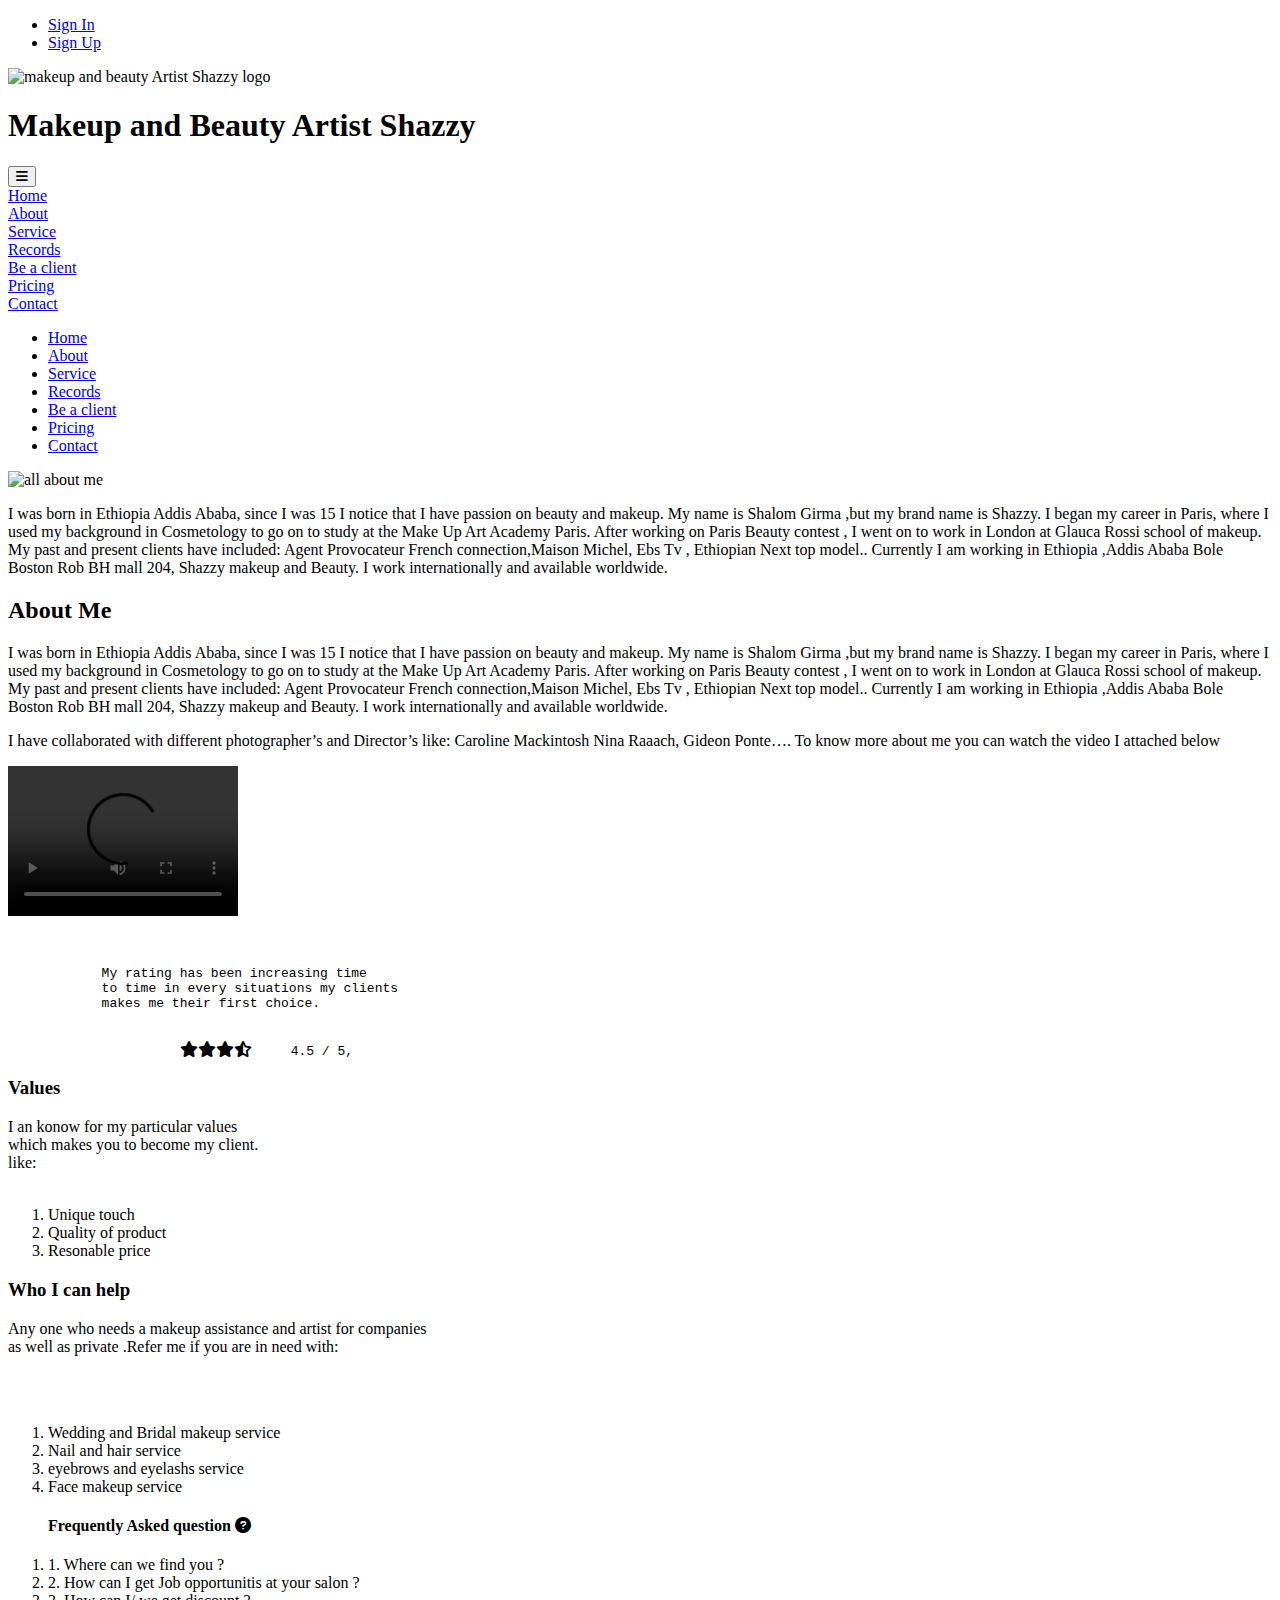
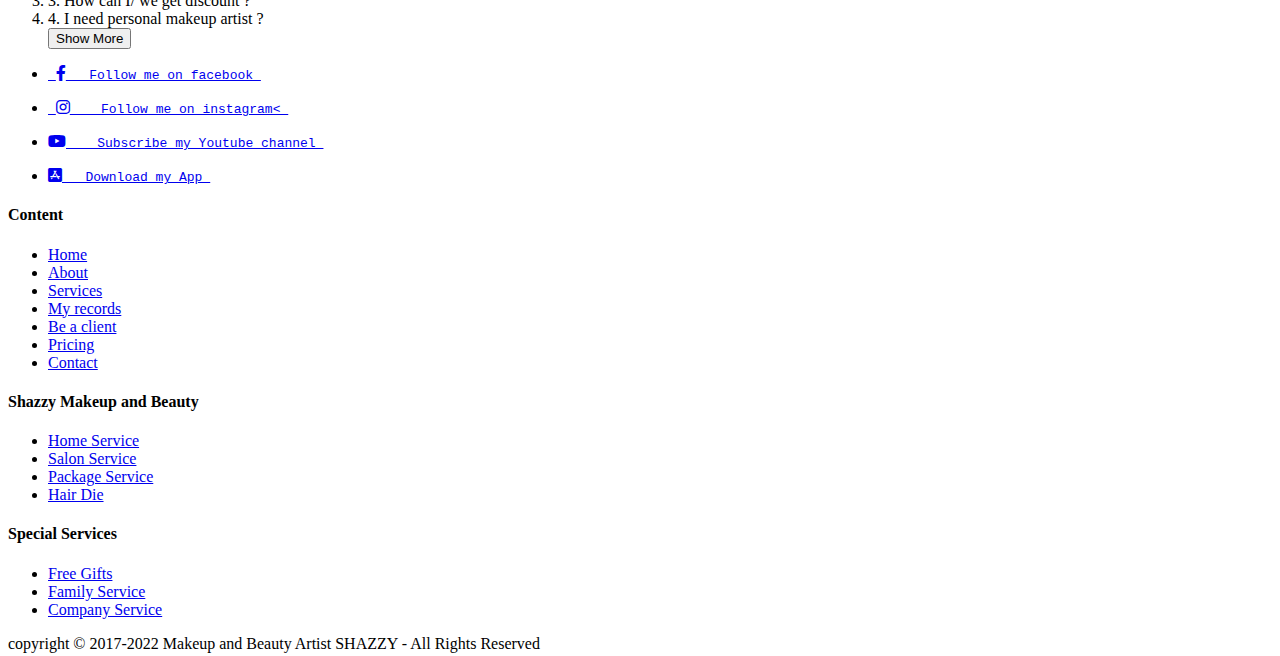
==== html/about.html @ b2291ec6 "files added" ====
<!DOCTYPE html>
      <html lang="en">
      <head>
          <meta charset="UTF-8">
          <meta http-equiv="X-UA-Compatible" content="IE=edge">
          <meta name="viewport" content="width=device-width, initial-scale=1.0">
          <title>Document</title>
          
    <link rel="stylesheet" href="https://cdnjs.cloudflare.com/ajax/libs/font-awesome/6.0.0-beta3/css/all.min.css">
          <link rel="stylesheet" href="about.css">
      </head>
      <body>
        <header  class="header">
            <div img="" alt=""></div>
            <div class="account">  
                          <ul>
                   <li><a href="contact1.html" id="account">Sign In</a> </li> 
                    <li>  <a href="#welcome-to" id="welcome">Sign Up</a></li></u>
                </div> 
                <div  class="logo">
                <img id="logo"  src="Screenshot (494).png" alt=" makeup and beauty Artist Shazzy logo" /> </div>
            <div class="h1">  <h1>Makeup and Beauty Artist  Shazzy </h1>  </div>
           <nav> 
            <div class="bar">
              <div class="navigation">     <button class="barbtn"><i class="fa fa-bars"></i></button></div>
              <div class="bar-content">
               <li> <a href="index.html">Home</a></li>
                <li><a href="about.html">About</a></li>
                <li><a href="service.html">Service</a></li>
                <li><a href="records.html">Records</a></li>
                <li><a href="Be a client.html">Be a client</a></li>
                <li><a href="Pricing.html">Pricing</a></li>
                <li><a href="contact.html">Contact</a></li>
              </div>
              </div>
               <div class="nav">
      
                <ul >
                 
              <li><a  href="index.html" id="home">Home</a></li>
              <li><a  href="about.html" id="about">About</a></li>
              <li><a  href="service.html" id="service">Service</a></li>
              <li><a  href="records.html" id="records">Records</a></li>
              <li><a  href="Be a client.html" id="client">Be a client</a></li>
              <li><a  href="Pricing.html" id="price">Pricing</a></li>
              <li><a  href="contact.html" id="contact">Contact</a></li>
       
      </ul></div></nav> 
        
        </header>  
          <main class="amain">
          <div id="all" > <img src="download1.jpg" alt="all about me">   
         <div>   <p>I was born in Ethiopia Addis Ababa, since I was 15 I notice that I have
          passion on beauty and makeup. My name is Shalom Girma ,but my brand name is Shazzy.
          I began my career in Paris, where I used my background in Cosmetology to go on to
           study at the Make Up Art Academy Paris. After working on Paris Beauty contest , 
           I went on to work in London at Glauca Rossi school of makeup.
           My past and present clients have included: Agent Provocateur French connection,Maison Michel, Ebs Tv , Ethiopian Next top model..
                 Currently I am working  in Ethiopia ,Addis Ababa Bole Boston Rob  BH mall 204,  Shazzy  makeup and Beauty. I work internationally and available worldwide.</p></div>
                  
           </p></div> </div>
            <div class="aboutme"><h2>About Me</h2>
              

                <p>
                  I was born in Ethiopia Addis Ababa, since I was 15 I notice that I have
                  passion on beauty and makeup. My name is Shalom Girma ,but my brand name is Shazzy.
                  I began my career in Paris, where I used my background in Cosmetology to go on to
                   study at the Make Up Art Academy Paris. After working on Paris Beauty contest , 
                   I went on to work in London at Glauca Rossi school of makeup.
                   My past and present clients have included: Agent Provocateur French connection,Maison Michel, Ebs Tv , Ethiopian Next top model..
                  Currently I am working  in Ethiopia ,Addis Ababa Bole Boston Rob  BH mall 204,  Shazzy  makeup and Beauty. I work internationally and available worldwide.</p></div>
                          
                  
        <div class="aboutme1">
                    
           <p>           I have collaborated with different photographer’s and Director’s like:
            Caroline Mackintosh Nina Raaach, Gideon Ponte…. 
           To know more about me you can watch the video I attached below
             </p>  </div> 
             <section class="aboutme2">
           <video  width="230" height="150" controls >
               <source src=", Best Make Up Videos .mp4" types="video/mp4" />
               <source src=", Best Make Up Videos .mp4" types="video/ogg" />
               <source src=", Best Make Up Videos .mp4" types="video/wav" />
              </video>
              <p><pre>
            
            
            My rating has been increasing time 
            to time in every situations my clients
            makes me their first choice.
      
            
                      <i class="fa fa-star"></i><i class="fa fa-star"></i><i class="fa fa-star"></i><i class="fa fa-star-half-alt"></i>     4.5 / 5,  </pre></p>
        
             </section>
             <section class="aboutme3" >
            <div class="values" id="aboutme3"> <h3 class="heading">Values</h3>
                <p> I an konow for my particular values <br>
                  which makes you to become my client. <br>
                  like: <br> <br>
     
<ol><li>Unique touch</li>
    <li> Quality of product</li>
    <li> Resonable price</li>
    </ol>

</p>
              </div>
            <div class="who " id="aboutme3">  <h3 class="heading"> Who I can help</h3>
                <p>     Any one who needs a makeup assistance and artist for companies <br>
                 as well as  private .Refer me if you are in need with: <br>
                  </p> <br> <br>
                <ol><li> Wedding and Bridal makeup service</li>
                  <li> Nail and hair service</li>
                  <li> eyebrows and eyelashs service</li>
                  <li>Face makeup service</li>
                  </ol></div> </section>
          </main>
          <aside class="frequently-asked-question">
            <blockquote> <h4 class="heading">Frequently Asked question <i class="fa fa-question-circle"></i></h4></blockquote>
             <ol>
           
                
               
               
                 <li>    1.  Where can we find you  &quest;</li>
                 <li>    2. How can I get Job opportunitis at your salon &quest;</li>
                 <li>    3.  How can I/ we get discount &quest;</li>
                 <li>    4.  I need personal makeup artist &quest;</li>
                  <a href="#"> <button type="button">Show More</button></a>
              
             </ol>
     
           </aside>
        <footer class="footer">
            <div class="social-medias">
              <ul>
                  
               <li><a href="#welcome-to"> <pre> <i class="fab fa-facebook-f" id="facebook"></i><span>   Follow me on facebook </span></pre>   </a></li>
                </ul>
                <ul>
                  <li><a href="#client"><pre> <i class="fab fa-instagram" id="instagram"></i><span>    Follow me on instagram< </span></pre></a> </li></ul>
                  <ul>
                      <li><a href="www.youtube.com"> <pre><i class="fab fa-youtube" id="youtube"></i><span>    Subscribe my Youtube channel </span></pre></a> </li></ul> 
                      <ul>
                          <li><a href="#account"> <pre><i class="fab fa-app-store-ios" id="app"></i><span>   Download my App </span></pre></a></li> </ul>
                                
            </div>
            <div class="links">
              <div>
                   <h4 > Content </h4>  
                  <ul class="content">
                   <li><a href="welcome-to"> Home</a></li> 
                    <li><a href="about.html"> About</a></li> 
                    <li><a href="service.html"> Services</a></li> 
                    <li><a href="My Records.html"> My records</a></li> 
                   <li><a href="Be a client.html"> Be a client</a></li> 
                  <li><a href="Pricing.html"> Pricing</a></li> 
                  <li><a href="contact.html"> Contact</a></li>
                     
                  
                </ul></div>
                <div>
                  <h4>Shazzy Makeup and Beauty</h4>  
                  <ul class="content">
                    <li><a href="index.html"> Home Service</a></li> 
                      <li><a href="service.html"> Salon Service</a></li> 
                      <li><a href="upcoming.html"> Package Service</a></li> 
                     <li><a href="Pricing.html"> Hair Die</a></li> 
                </ul>
              </div>
              <div>
                  <h4>Special Services</h4> 
                  <ul class="content">
                    <li><a href="Be-a-client.html"> Free Gifts</a></li> 
                        <li><a href="contact.html">Family Service</a></li> 
                       <li><a href="about.html"> Company Service</a></li> 
                </ul>
              </div>
            </div>
            <div class="copyright">
              copyright &copy; 2017-2022 Makeup and Beauty Artist SHAZZY - All Rights Reserved
            </div>
        </footer>
          
      </body>
      </html>
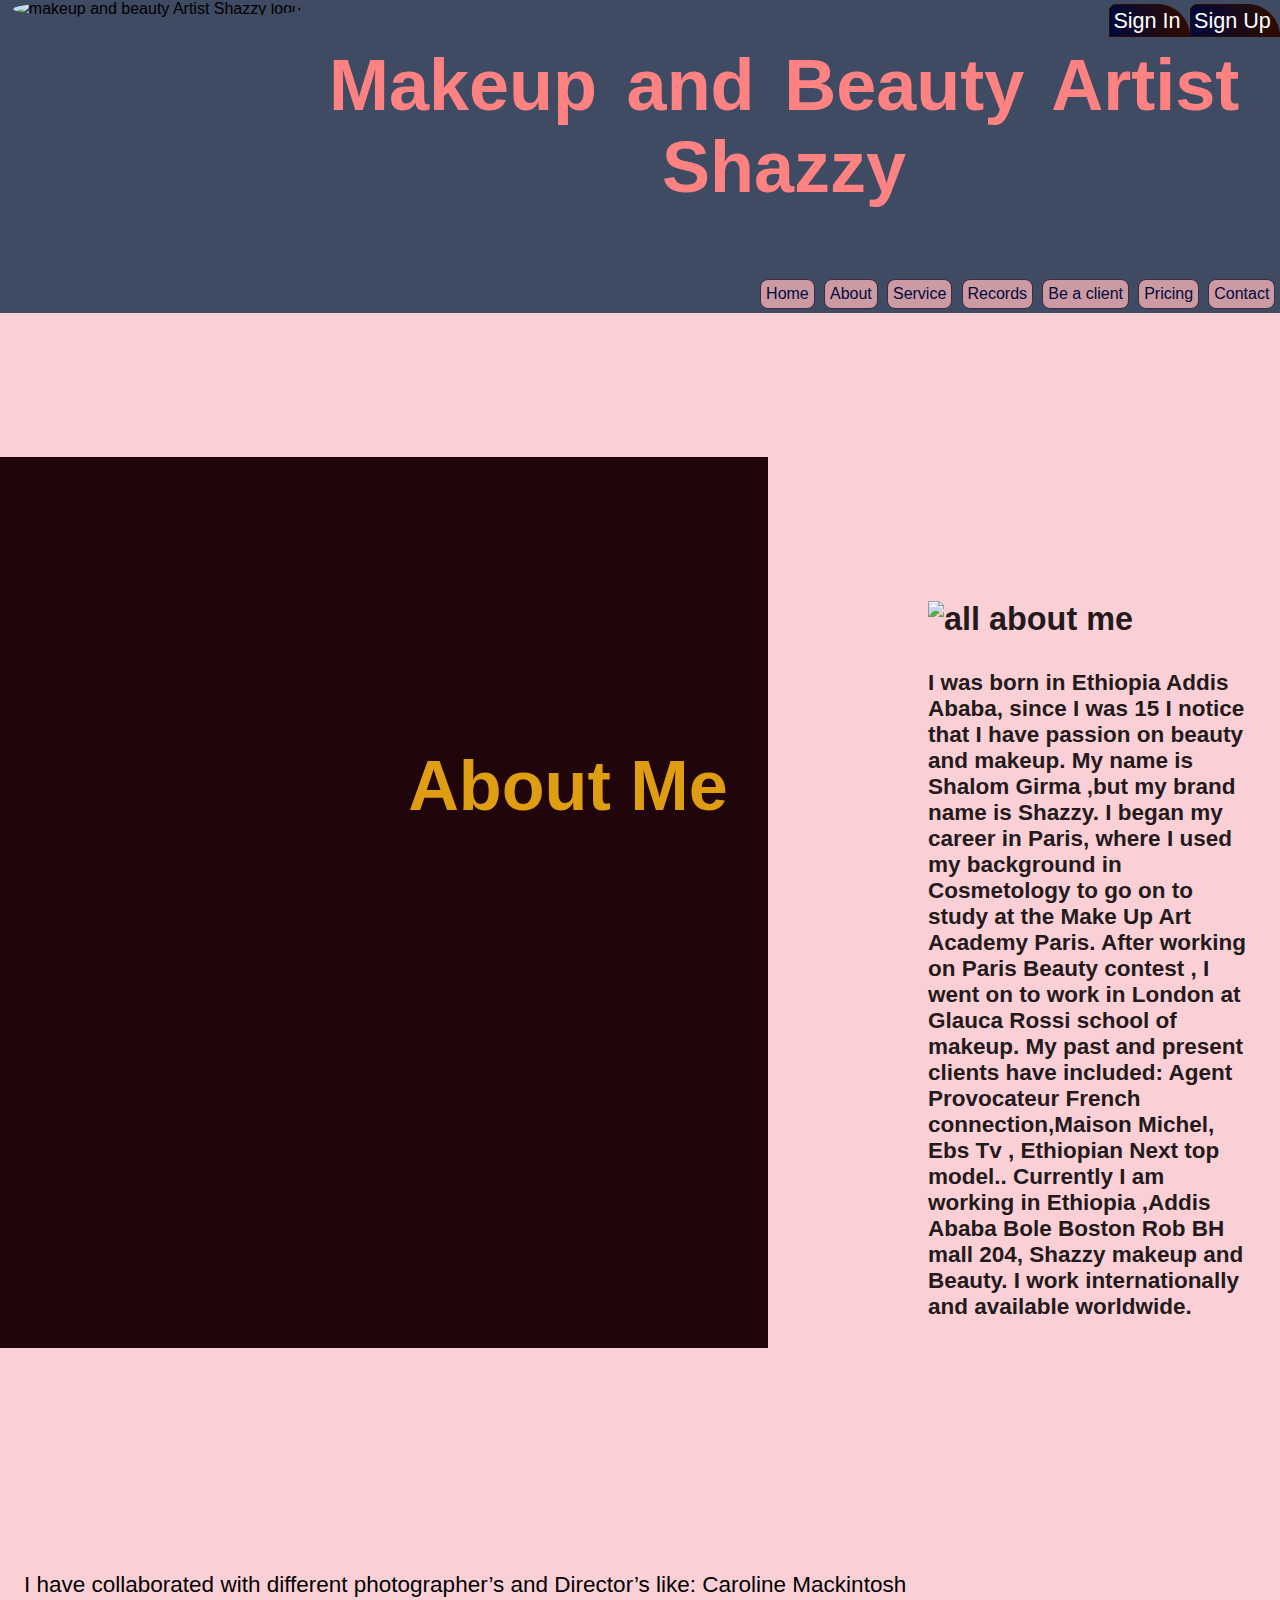
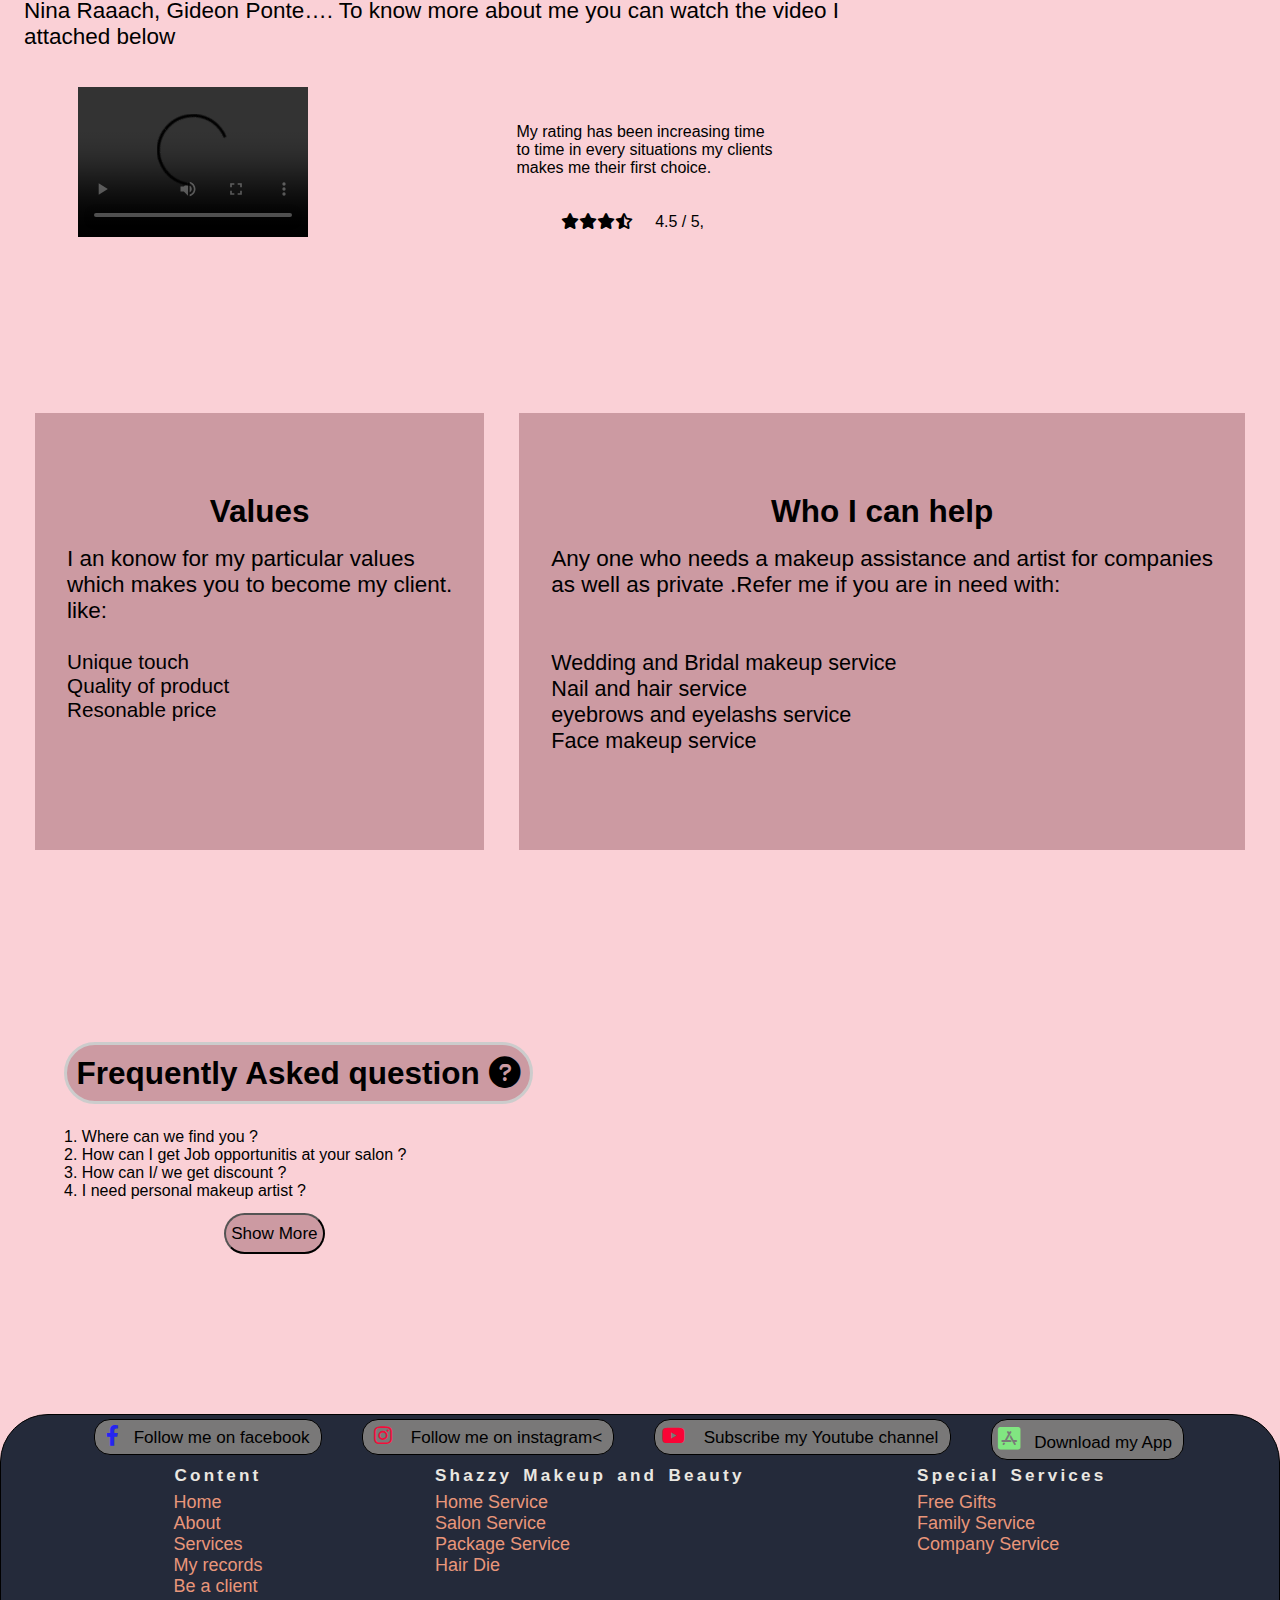
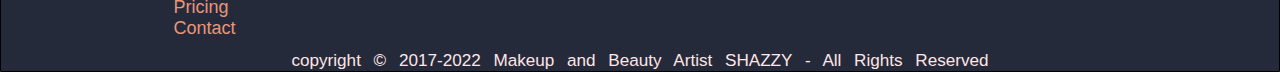
==== commit 1d5f9714: "css improved" ====
--- a/html/about.html
+++ b/html/about.html
@@ -7,7 +7,7 @@
           <title>Document</title>
           
     <link rel="stylesheet" href="https://cdnjs.cloudflare.com/ajax/libs/font-awesome/6.0.0-beta3/css/all.min.css">
-          <link rel="stylesheet" href="about.css">
+          <link rel="stylesheet" href="../css/about.css">
       </head>
       <body>
         <header  class="header">
--- a/css/about.css
+++ b/css/about.css
@@ -0,0 +1,1237 @@
+@media  screen and (max-width:600px){
+    *{
+        margin: 0;
+        padding: 0;
+        box-sizing:border-box;
+        font-family: 'poppins',sans-serif;
+    
+        
+    }
+    body{
+        box-sizing: border-box;
+        overflow-x: hidden;
+           display: grid;
+           background-color: #fad0d6;
+           max-width: 100%;
+           height: max-content;
+           grid-template-areas: "header header header" "main main main" "aaside aaside aaside" "footer footer footer" ;
+    }
+    body p{
+        font-size: 0.8rem;
+        text-align: left;
+    }
+             body li{
+            list-style: none;
+            transition: all 0.3s ease;
+            }
+            body ul li a:hover{
+           color:rgb(253, 253, 255);
+             padding-left: 10px;
+            }
+           
+            button a{
+                transition: all 0.3s ease;
+               }
+               button:hover{
+                   color: rgb(30, 30, 245);
+                   padding-left: 10px;
+               }
+            body a{
+            text-decoration: none;}
+            .header{
+                background-image: url(imageshh.jpg);
+          background-position: center center;
+          background-repeat: no-repeat;
+          background-size: contain;
+          background-color:#3f4a63 ;
+                display:grid;
+               
+               grid-template-areas: "h1 h1  account nav" 
+              ;
+                grid-area: header;
+              
+                text-align: center;
+               
+            }
+            
+            .account{
+                grid-area: 1/4;
+               
+                text-align: center;
+                
+    
+            }
+            .account ul{
+                display: flex;
+                justify-content:flex-end;
+               flex-direction: row;
+               margin-left: 0rem;
+               padding:0rem;
+            }
+               .account a{
+               
+               border: 0.1rem solid #2d0b00;
+               cursor: pointer;
+                text-decoration: none;
+                cursor: pointer;
+                border-top-left-radius: 8px;
+                border-top-right-radius:35px ;
+               border-right-width: 6px;
+                box-sizing:content-box ; 
+                padding: 0.2rem;
+              background: linear-gradient(to right,#00093c,#2d0b00)    ;
+                color:#fff;
+            font: 2.2vmin MuseoSans500Regular,sans-serif;
+       
+           }
+           .logo{
+           display: none;
+           grid-area: 1/ 1/1;
+          
+           max-width:100%;
+          
+           clip-path:circle();
+           
+           align-self: flex-start;
+           }
+       
+            
+     
+            .h1{
+                grid-area: 2/1/2/5;
+                text-align: center;
+                color: #ff8282;
+                font: 3vmin 'Courier New', Courier, monospace,sans-serif,serif;
+                word-spacing: 1.2rem;
+                font-weight: bold;
+             
+                
+               
+            }
+            nav{
+                grid-area: 3/4/3/4;
+             
+                text-align: center;
+                
+            }
+            .navigation{
+                float: right;
+                position: relative;
+                
+            }
+            nav a{
+                color: #00093c;
+            }
+            .barbtn {
+                background-color: #CC9AA2;
+    color: white;
+    padding: 16px;
+    font-size: 16px;
+    border: none;
+    cursor: pointer;
+    
+  }
+  
+  .bar {
+    position: relative;
+    display: inline-block;
+    
+  }
+  
+  .bar-content {
+    display: none;
+    position: absolute;
+    background-color: #f9f9f9;
+    min-width: 160px;
+    box-shadow: 0px 8px 16px 0px rgba(0,0,0,0.2);
+    z-index: 1;
+  }
+  
+  .bar-content a {
+    color: black;
+    padding: 12px 16px;
+    text-decoration: none;
+    display: block;
+  }
+  
+  .bar-content a:hover {background-color: #f1f1f1}
+  
+  .bar:hover .bar-content {
+    display: block;
+  }
+  .bar:hover .barbtn {
+    background-color: #3e8e41;
+  }
+            .nav ul{
+                display: none;
+              justify-content: end;
+              
+              
+    
+            }
+            nav li{
+               
+                border: 1px solid;
+                border-radius: 0.5em;
+                padding: 0.5em 1em;
+                margin: 0.3em;
+                color:#422942;
+                background-color: thistle;
+            }
+           .amain{
+               grid-area: main;
+               display: grid;
+               grid-template-areas: "aboutme  " "aboutme1" "aboutme2"  "aboutme3"  ;
+           }
+           .aboutme{
+               grid-area: 1/1/3/6;
+               text-align: center;
+              
+               background-image: url(istockphoto-1189891152-612x612.jpg);
+               background-repeat: no-repeat;
+               background-position: left top;
+               background-size: cover;
+               margin-top: 9rem;
+               background-color: #20060a;
+               margin-bottom: 8rem;
+              
+               
+           }
+           .aboutme h2{
+               padding-top: 13rem;
+               padding-left: 19.5rem;
+               padding-bottom: 3rem;
+               font-size: 7.8vmin;
+              
+               color: #df9e12;
+           }
+           #all{
+            display: block;
+            grid-area: 1/6/3/7;
+            font-size: 3vmin;
+            width: 25vw;
+            color:#f38396;
+            display: none;
+            font-weight: bolder;
+            margin-top: 18rem;
+            margin-right: 2rem;
+           
+        }
+           .aboutme p{
+            color:#ee94a3;
+            
+              font-weight: bolder;
+               font-size: 3vmin;
+               padding-bottom: 1.3rem;
+
+           }
+           .aboutme2{
+               grid-area: 5/1/7/6;
+               display: flex;
+               justify-content: space-evenly;
+               margin-bottom: 5rem;
+           }
+           .aboutme1{
+               grid-area: 3/1/5/6;
+                text-align: l;
+                padding-left: 1.5rem;
+                padding-bottom: 1rem;
+                
+           
+               align-self: flex-start;
+             
+              
+           }
+           .aboutme1 video{
+               position: relative;
+               right: 5rem;
+
+           }
+           #aboutme3{
+            padding-top: 1rem;
+            font-size: 0.8rem;
+            margin-bottom: 0;
+            padding-left: 0.3rem;
+            text-align: start;
+          
+            
+           }
+           .values{
+             
+            background-color: #CC9AA2;
+               border: solid;
+               border-top-right-radius: 4rem ;
+           
+          
+
+            } 
+            .values li{
+                text-align: left;
+            }
+            .who li{
+                text-align: left; 
+            }
+           
+           .who{
+              position: relative;
+              left: 25rem;
+              bottom: 10rem;
+              background-color: #CC9AA2;
+              border-bottom-left-radius: 4rem ;
+             border: solid;
+              
+           }
+           .heading{
+               text-align: center;
+               padding-bottom: 1rem;
+           }
+           #aboutme3 ol{
+               padding-bottom: 1rem;
+              text-align: center;
+            
+           }
+           .frequently-asked-question{
+              position: relative;
+              bottom: 4rem;
+              left: 4rem;
+              margin-right: 10rem;
+         
+               grid-area: aaside;
+               background-color: #CC9AA2;
+               margin-bottom: 0rem;
+               
+           }
+           .frequently-asked-question button{
+            border-radius: 25rem;
+            padding: 0.5em 0.3em ;
+            text-align: center;
+            margin-top: 0.8rem;
+            margin-left: 10rem;
+            font-size: 1.8vmin;
+           
+        }
+           .footer{
+             
+            
+            background-color:#242a3a ;
+            border-top-left-radius: 3rem;
+            border-top-right-radius: 3rem;
+            display: grid;
+            grid-area: footer;
+          
+            border: 1px solid;
+            text-align: center;
+            font-size: 1.9vmin;
+            grid-template-areas: "social-medias  "
+            "links "
+            " copyright"
+            ;
+        } 
+        .footer h4{
+            padding: 0.8rem 0 ;
+         font-family:MuseoSans500Regular,sans-serif;
+          color: #EAE7E1;
+          word-spacing: 0.2rem;
+          letter-spacing: 0.2rem;
+          line-height: 0.4rem;
+         }
+        
+       
+        .social-medias{
+            display: flex;
+            justify-content: center;
+           
+        }
+        .social-medias li{
+            
+         border: 1px solid;
+         border-radius: 1rem;
+        padding: 0.4rem 0.4rem  ;      
+        background-color:#797878;            
+     }
+     .social-medias a{
+        color: black;
+     }
+     .social-medias ul{
+      
+                     padding: 0.2rem 1rem 0 ;
+                     margin-right:0.3rem;
+                    margin-left:0.2rem;
+                    margin-bottom:0rem;
+     }
+     span{
+        display: none;
+    }
+     #facebook{
+        color: rgb(37, 37, 240);
+        font-size:1.2em ;
+    
+     
+    }
+    #instagram{
+        color: rgb(243, 13, 59);
+        font-size:1.2em ;
+       
+    }
+    #youtube{
+        color: rgb(250, 3, 53);
+        font-size:1.2em ;
+    }
+    #app{
+        color: rgb(129, 230, 129);
+        font-size:1.5em ;
+    }
+        .content{
+        font-size: 2vmin;
+        font-family:MuseoSans500Regular,sans-serif;
+        text-align:left;
+     
+        }
+      .content a{
+        color: darksalmon;
+      }
+       
+        .links{
+            display: flex;
+            
+            justify-content: space-evenly;
+
+        }
+        .copyright{
+            display: flex;
+            justify-content: space-evenly;
+            color:#FFE5E5;
+            word-spacing: 8px;
+            padding-top:0.7rem ;
+        }
+        }
+        @media   screen and (min-width:600px){
+            *{
+                margin: 0;
+                padding: 0;
+                box-sizing:border-box;
+                font-family: 'poppins',sans-serif;
+            
+                
+            }
+            body{
+                box-sizing: border-box;
+                overflow-x: hidden;
+                   display: grid;
+                   background-color: #fad0d6;
+                   max-width: 100%;
+                   height: max-content;
+                   grid-template-areas: "header header header" "main main main" "aaside aaside aaside" "footer footer footer" ;
+            }
+            
+            body p{
+                font-size: 0.9rem;
+            }
+                     body li{
+                    list-style: none;
+                    transition: all 0.3s ease;
+                    }
+                    body ul li a:hover{
+                   color:rgb(253, 253, 255);
+                     padding-left: 10px;
+                    }
+                    body a{
+                    text-decoration: none;}
+                    button a{
+                        transition: all 0.3s ease;
+                       }
+                       button:hover{
+                           color: rgb(30, 30, 245);
+                           padding-left: 10px;
+                       }
+                    .header{
+                        background-image: url(imageshh.jpg);
+                  background-position: center center;
+                  background-repeat: no-repeat;
+                  background-size: contain;
+                  background-color:#3f4a63 ;
+                        display:grid;
+                       
+                       grid-template-areas: "h1 h1  account nav" 
+                      ;
+                        grid-area: header;
+                      
+                        text-align: center;
+                       
+                    }
+                    .account{
+                        grid-area: 1/4;
+                        height: 3vh;
+                        text-align: center;
+                        
+            
+                    }
+                    .account ul{
+                        display: flex;
+                        justify-content:flex-end;
+                       flex-direction: row;
+                       margin-left: 0rem;
+                       padding:0rem;
+                    }
+                       .account a{
+                       
+                       border: 0.1rem solid #2d0b00;
+                       cursor: pointer;
+                        text-decoration: none;
+                        cursor: pointer;
+                        border-top-left-radius: 8px;
+                        border-top-right-radius:35px ;
+                       border-right-width: 6px;
+                        box-sizing:content-box ; 
+                        padding: 0.2rem;
+                      background: linear-gradient(to right,#00093c,#2d0b00)    ;
+                        color:#fff;
+                    font: 2.2vmin MuseoSans500Regular,sans-serif;
+               
+                   }
+
+            .logo{
+            
+                grid-area: 1/1;
+                top: 0.3rem;
+                max-width:100%;
+                height:0vh;
+                
+              
+                }
+               #logo{
+            visibility: visible;
+            height: 12vh;
+            position:relative;
+            right:0.4rem;
+            clip-path:circle();
+               }
+         
+                .h1{
+                    grid-area: 2/2/2/5;
+                    text-align: center;
+                    color: #ff8282;
+                    font: 4vmin 'Courier New', Courier, monospace,sans-serif,serif;
+                    word-spacing: 0.5rem;
+                    font-weight: bold;
+                 
+                    
+                   
+                }
+                nav{
+                    grid-area: 3/4/3/4;
+                 
+                    text-align: center;
+                    
+                }
+                nav a{
+                    color: #00093c;
+                }
+                .navigation{
+                    float: right;
+                    position: relative;
+                    
+                }
+                .barbtn {
+                    background-color: #CC9AA2;
+        color: white;
+        padding: 16px;
+        font-size: 16px;
+        border: none;
+        cursor: pointer;
+        
+      }
+      
+      .bar {
+        position: relative;
+        display: inline-block;
+        
+      }
+      
+      .bar-content {
+        display: none;
+        position: absolute;
+        background-color: #f9f9f9;
+        min-width: 160px;
+        box-shadow: 0px 8px 16px 0px rgba(0,0,0,0.2);
+        z-index: 1;
+      }
+      
+      .bar-content a {
+        color: black;
+        padding: 12px 16px;
+        text-decoration: none;
+        display: block;
+      }
+      
+      .bar-content a:hover {background-color: #f1f1f1}
+      
+      .bar:hover .bar-content {
+        display: block;
+      }
+      .bar:hover .barbtn {
+        background-color: #3e8e41;
+      }
+                .nav ul{
+                    display: none;
+                  justify-content: end;
+                  
+                  
+        
+                }
+                nav li{
+                   
+                    border: 1px solid;
+                    border-radius: 0.5em;
+                    padding: 0.5em 1em;
+                    margin: 0.3em;
+                    color:#422942;
+                    background-color: thistle;
+                }
+                .amain{
+                    grid-area: main;
+                    display: grid;
+                    grid-template-areas: "aboutme  " "aboutme1" "aboutme2"  "aboutme3"  ;
+                }
+                .aboutme{
+                    grid-area: 1/1/3/6;
+                    text-align: left;
+                   
+                    background-image: url(istockphoto-1189891152-612x612.jpg);
+                    background-repeat: no-repeat;
+                    background-position: left top;
+                    
+                background-size: cover;
+                    margin-top: 9rem;
+                    background-color: #20060a;
+                    margin-bottom: 8rem;
+                    padding-bottom: 8rem;
+                   
+                    
+                }
+                .aboutme h2{
+                    padding-top: 13rem;
+                    padding-left: 19.5rem;
+                    padding-bottom: 3rem;
+                    font-size: 7.8vmin;
+                   
+                    color: #df9e12;
+                }
+                #all{
+                    display: block;
+                    grid-area: 1/6/3/7;
+                    font-size: 3vmin;
+                    width: 25vw;
+                    color:#f38396;
+                    display: none;
+                    font-weight: bolder;
+                    margin-top: 18rem;
+                    margin-right: 2rem;
+                   
+                }
+                .aboutme p{
+                 color:#e98192;
+                 
+                   font-weight: bolder;
+                    font-size: 3vmin;
+                    padding-bottom: 1.3rem;
+     
+                }
+                .aboutme2{
+                    grid-area: 5/1/7/6;
+                    display: flex;
+                    justify-content: space-evenly;
+                    margin-bottom: 5rem;
+                }
+                .aboutme1{
+                    grid-area: 3/1/5/6;
+                     text-align: left;
+                     padding-left: 1.5rem;
+                     padding-bottom: 1rem;
+                     
+                
+                    align-self: flex-start;
+                  
+                   
+                }
+                .aboutme1 video{
+                    position: relative;
+                    right: 5rem;
+     
+                }
+                .aboutme3{
+                    grid-area: 7/1/7/6;
+                    display: grid;
+                    grid-template-areas: "values  who";
+                    margin-bottom: 9rem;
+                }
+                
+                
+                .values{
+                    grid-area: 1/1/3/3;
+                 background-color: #CC9AA2;
+                    border: solid;
+                    border-top-right-radius: 4rem ;
+                    padding-top: 1rem;
+                    font-size: 0.8rem;
+                    margin-bottom: 0;
+                    padding-left: 0.3rem;
+                    text-align: start;
+                  
+     
+                }
+                .values li{
+                    text-align: left;
+                }
+                .who li{
+                    text-align: left; 
+                }
+                .who{
+                  grid-area: 1/4/3/6;
+                    padding-top: 1rem;
+                    font-size: 0.8rem;
+                    margin-bottom: 0;
+                    padding-left: 0.3rem;
+                    text-align: start;
+                   background-color: #CC9AA2;
+                   border-bottom-left-radius: 4rem ;
+                  border: solid;
+                   
+                }
+                .heading{
+                    text-align: center;
+                    padding-bottom: 1rem;
+                }
+                #aboutme3 ol{
+                    padding-bottom: 1rem;
+                   text-align: center;
+                 
+                }
+                .frequently-asked-question{
+                   position: relative;
+                   bottom: 4rem;
+                   left: 4rem;
+                   margin-right: 10rem;
+              
+                    grid-area: aaside;
+                    
+                    margin-bottom: 0rem;
+                    
+                }
+                .frequently-asked-question button{
+                 border-radius: 25rem;
+                 padding: 0.5em 0.3em ;
+                 text-align: center;
+                 margin-top: 0.8rem;
+                 margin-left: 10rem;
+                 font-size: 1.8vmin;
+                 background-color: #CC9AA2;
+                
+             }
+                .footer{
+                  
+                 
+                 background-color:#242a3a ;
+                 border-top-left-radius: 3rem;
+                 border-top-right-radius: 3rem;
+                 display: grid;
+                 grid-area: footer;
+               
+                 border: 1px solid;
+                 text-align: center;
+                 font-size: 1.9vmin;
+                 grid-template-areas: "social-medias  "
+                 "links "
+                 " copyright"
+                 ;
+             } 
+             .footer h4{
+                 padding: 0.8rem 0 ;
+              font-family:MuseoSans500Regular,sans-serif;
+               color: #EAE7E1;
+               word-spacing: 0.2rem;
+               letter-spacing: 0.2rem;
+               line-height: 0.4rem;
+              }
+             
+            
+             .social-medias{
+                 display: flex;
+                 justify-content: center;
+                
+             }
+             .social-medias li{
+                 
+              border: 1px solid;
+              border-radius: 1rem;
+             padding: 0.4rem 0.4rem  ;      
+             background-color:#797878;            
+          }
+          .social-medias a{
+             color: black;
+          }
+          .social-medias ul{
+           
+                          padding: 0.2rem 1rem 0 ;
+                          margin-right:0.3rem;
+                         margin-left:0.2rem;
+                         margin-bottom:0rem;
+          }
+          span{
+             display: none;
+         }
+          #facebook{
+             color: rgb(37, 37, 240);
+             font-size:1.2em ;
+         
+          
+         }
+         #instagram{
+             color: rgb(243, 13, 59);
+             font-size:1.2em ;
+            
+         }
+         #youtube{
+             color: rgb(250, 3, 53);
+             font-size:1.2em ;
+         }
+         #app{
+             color: rgb(129, 230, 129);
+             font-size:1.5em ;
+         }
+             .content{
+             font-size: 2vmin;
+             font-family:MuseoSans500Regular,sans-serif;
+             text-align:left;
+          
+             }
+           .content a{
+             color: darksalmon;
+           }
+            
+             .links{
+                 display: flex;
+                 
+                 justify-content: space-evenly;
+     
+             }
+             .copyright{
+                 display: flex;
+                 justify-content: space-evenly;
+                 color:#FFE5E5;
+                 word-spacing: 8px;
+                 padding-top:0.7rem ;
+             }
+        }
+         /* medium devices (landscape tablets , 800px and up) */
+@media   screen and (min-width:800px){
+    *{
+        margin: 0;
+        padding: 0;
+        box-sizing:border-box;
+        font-family: 'poppins',sans-serif;
+    
+        
+    }
+    
+    body p{
+        font-size: 1.1rem;
+    }
+             body li{
+            list-style: none;
+            transition: all 0.3s ease;
+            }
+            body ul li a:hover{
+           color:rgb(253, 253, 255);
+             padding-left: 10px;
+            }
+            body a{
+            text-decoration: none;}
+            button a{
+                transition: all 0.3s ease;
+               }
+               button:hover{
+                   color: rgb(30, 30, 245);
+                   padding-left: 10px;
+               }
+            .header{
+                background-image: url(imageshh.jpg);
+          background-position: center center;
+          background-repeat: no-repeat;
+          background-size: contain;
+          background-color:#3f4a63 ;
+                display:grid;
+               
+               grid-template-areas: "h1 h1  account nav" 
+              ;
+                grid-area: header;
+              
+                text-align: center;
+               
+            }
+            .account{
+                grid-area: 1/4;
+                height: 3.5vh;
+                text-align: center;
+            
+                
+    
+            }
+            .account ul{
+                display: flex;
+                justify-content:flex-end;
+               flex-direction: row;
+               margin-top: 0.5rem;
+               margin-left: 0rem;
+               padding:0rem;
+            }
+               .account a{
+               
+               border: 0.1rem solid #2d0b00;
+               cursor: pointer;
+                text-decoration: none;
+                cursor: pointer;
+                border-top-left-radius: 8px;
+                border-top-right-radius:35px ;
+               border-right-width: 6px;
+                box-sizing:content-box ; 
+                padding: 0.2rem;
+              background: linear-gradient(to right,#00093c,#2d0b00)    ;
+                color:#fff;
+            font: 2.4vmin MuseoSans500Regular,sans-serif;
+       
+           }
+           .logo{
+            
+            grid-area: 1/1;
+            top: 0.3rem;
+            max-width:100%;
+            height:0vh;
+            
+          
+            }
+           #logo{
+        visibility: visible;
+        height: 18vh;
+        position:relative;
+        left:0.8rem;
+        clip-path:ellipse();
+           }
+     
+            .h1{
+                grid-area: 2/2/2/5;
+                text-align: center;
+                color: #ff8282;
+                font: 4vmin 'Courier New', Courier, monospace,sans-serif,serif;
+                word-spacing: 0.6rem;
+                font-weight: bold;
+                padding-bottom:3rem ;
+                margin-top: 0.8rem;
+               
+             
+                
+               
+            }
+            nav{
+                grid-area: 3/4/3/4;
+              
+                text-align: center;
+                
+            }
+            nav a{
+                color: #00093c;
+            }
+            .navigation{
+                display: none;
+                float: right;
+                position: relative;
+                
+            }
+            .nav ul{
+                display: inline-flex;
+              justify-content: end;
+            
+              
+              
+    
+            }
+            nav li{
+               
+                border: 1px solid;
+                border-radius: 0.5em;
+                padding: 0.3em 0.3em;
+                margin: 0.3em;
+                color:#422942;
+                background-color: #CC9AA2;
+            }
+            .amain{
+                grid-area: main;
+                display: grid;
+                grid-template-areas: "aboutme  " "aboutme1" "aboutme2"  "aboutme3"  ;
+            }
+            .aboutme{
+                grid-area: 1/1/3/6;
+                text-align: center;
+               
+                background-image: url(istockphoto-1189891152-612x612.jpg);
+                background-repeat: no-repeat;
+                background-position: left top;
+                
+            background-size: cover;
+                margin-top: 9rem;
+                background-color: #20060a;
+                margin-bottom: 14rem;
+                padding-bottom: 10rem;
+               
+               
+                
+            }
+            .aboutme h2{
+                padding-top: 20rem;
+                padding-left: 20rem;
+                padding-bottom: 3rem;
+                font-size: 7.8vmin;
+               
+                color: #df9e12;
+            }
+            #all{
+                display: block;
+                grid-area: 1/6/3/7;
+                font-size: 3vmin;
+                width: 25vw;
+                color:#f38396;
+                display: none;
+                font-weight: bolder;
+                margin-top: 18rem;
+                margin-right: 2rem;
+               
+            }
+            .aboutme p{
+             color:#f38396;
+             
+               font-weight: bolder;
+                font-size: 3vmin;
+                padding-bottom: 1rem;
+                padding-left: 9rem;
+ 
+            }
+            .aboutme2{
+                grid-area: 5/1/7/6;
+                display: flex;
+                justify-content: space-evenly;
+                margin-bottom: 11rem;
+            }
+            .aboutme1{
+                grid-area: 3/1/5/6;
+                 text-align: start;
+                 padding-left: 1.5rem;
+                 padding-bottom: 2.3rem;
+                 
+            
+                align-self: flex-start;
+              
+               
+            }
+            .aboutme1 video{
+                position: relative;
+                right: 5rem;
+               
+ 
+            }
+            .aboutme3{
+                grid-area: 7/1/7/6;
+                display: grid;
+                grid-template-areas: "values  who";
+                margin-bottom: 16rem;
+             
+               
+            }
+            
+            
+            .values{
+                grid-area: 1/1/3/3;
+             background-color: #CC9AA2;
+                border: solid;
+                border-top-right-radius: 4rem ;
+                padding-top: 3rem;
+                font-size: 2.3vmin;
+                margin-bottom: 0;
+                padding-left: 1rem;
+                text-align: start;
+                padding-bottom: 2rem;
+              
+ 
+            }
+            .values li{
+                text-align: left;
+            }
+            .who li{
+                text-align: left; 
+            }
+            .who{
+              grid-area: 1/4/3/6;
+              padding-top: 3rem;
+                font-size: 2.4vmin;
+                margin-bottom: 0;
+                padding-right: 0.4rem;
+                text-align: right;
+               background-color: #CC9AA2;
+               border-bottom-left-radius: 4rem ;
+              border: solid;
+              padding-bottom: 2rem;
+               
+            }
+            .heading{
+                text-align: center;
+                padding-bottom: 1rem;
+                font-size: 3.5vmin;
+            }
+            #aboutme3 ol{
+                padding-bottom: 1rem;
+               text-align: center;
+             
+            }
+            .frequently-asked-question{
+               position: relative;
+               bottom: 4rem;
+               left: 4rem;
+               margin-right: 10rem;
+               
+                grid-area: aaside;
+                
+                margin-bottom: 6rem;
+                
+            }
+            .frequently-asked-question h4{
+                text-align: start;
+                border: 3px #ccc solid;
+               border-radius: 6rem;
+               padding: 0.6rem;
+               display: inline-block;
+               margin-bottom: 1.5rem;
+               background-color: #CC9AA2;
+              
+            }
+            .frequently-asked-question button{
+             border-radius: 25rem;
+             padding: 0.5em 0.3em ;
+             text-align: center;
+             margin-top: 0.8rem;
+             margin-left: 10rem;
+             font-size: 1.9vmin;
+             background-color: #CC9AA2;
+            
+         }
+         
+}
+/* large devices (laptop/desktops  , 995px and up) */
+@media   screen and (min-width:995px){
+    body p{
+        font-size: 2.5vmin;
+    }
+    .aboutme{
+        grid-area: 1/1/3/6;
+        text-align: center;
+       
+        background-image: url(istockphoto-1189891152-612x612.jpg);
+        background-repeat: no-repeat;
+        background-position: left top;
+        
+       width: 60vw;
+       height: 99vh;
+   
+
+        margin-top: 9rem;
+        background-color: #20060a;
+      
+        
+       
+} 
+    .aboutme h2{
+        padding-top: 18rem;
+        padding-left: 18rem;
+        padding-bottom: 10rem;
+        font-size: 7.8vmin;
+        margin-left: 5rem;
+       
+        color: #df9e12;
+    }
+    #all{
+        display: block;
+        grid-area: 1/6/3/7;
+        font-size: 3.6vmin;
+        width: 25vw;
+        color:#241a1b;
+     
+        font-weight: bolder;
+        margin-top: 18rem;
+        margin-right: 2rem;
+       
+    }
+    #all img{
+        width: 13vw;
+        margin-bottom: 2rem ;
+    }
+    .aboutme p{
+        color:#2c1f21;
+     
+          font-weight: bolder;
+           font-size: 3vmin;
+        
+         
+           text-align: left;
+           display: none;
+
+       }
+    .aboutme1{
+        grid-area: 3/1/5/6;
+         text-align: start;
+         padding-left: 1.5rem;
+         padding-bottom: 2.3rem;
+         
+    
+        align-self: flex-start;
+      
+       
+    }
+    .aboutme1 video{
+        position: relative;
+        right: 7rem;
+       
+
+    }
+    .aboutme3{
+       grid-area: 7/1/9/9;
+        display: flex;
+       justify-content: space-evenly;
+        margin-bottom: 16rem;
+       
+       
+    }
+    
+    .values{
+      
+     background-color: #CC9AA2;
+        border: none;
+        border-top-right-radius:0 ;
+        padding: 5rem 2rem;
+   display: block;
+  
+      
+
+    }
+    .who{
+        border: none;
+       background-color: #CC9AA2;
+       border-bottom-left-radius: 0rem;
+       padding: 5rem 2rem;
+      display: block;
+      text-align: left;
+      
+       
+    }
+    span{
+        display: inline-flex;
+
+    }
+}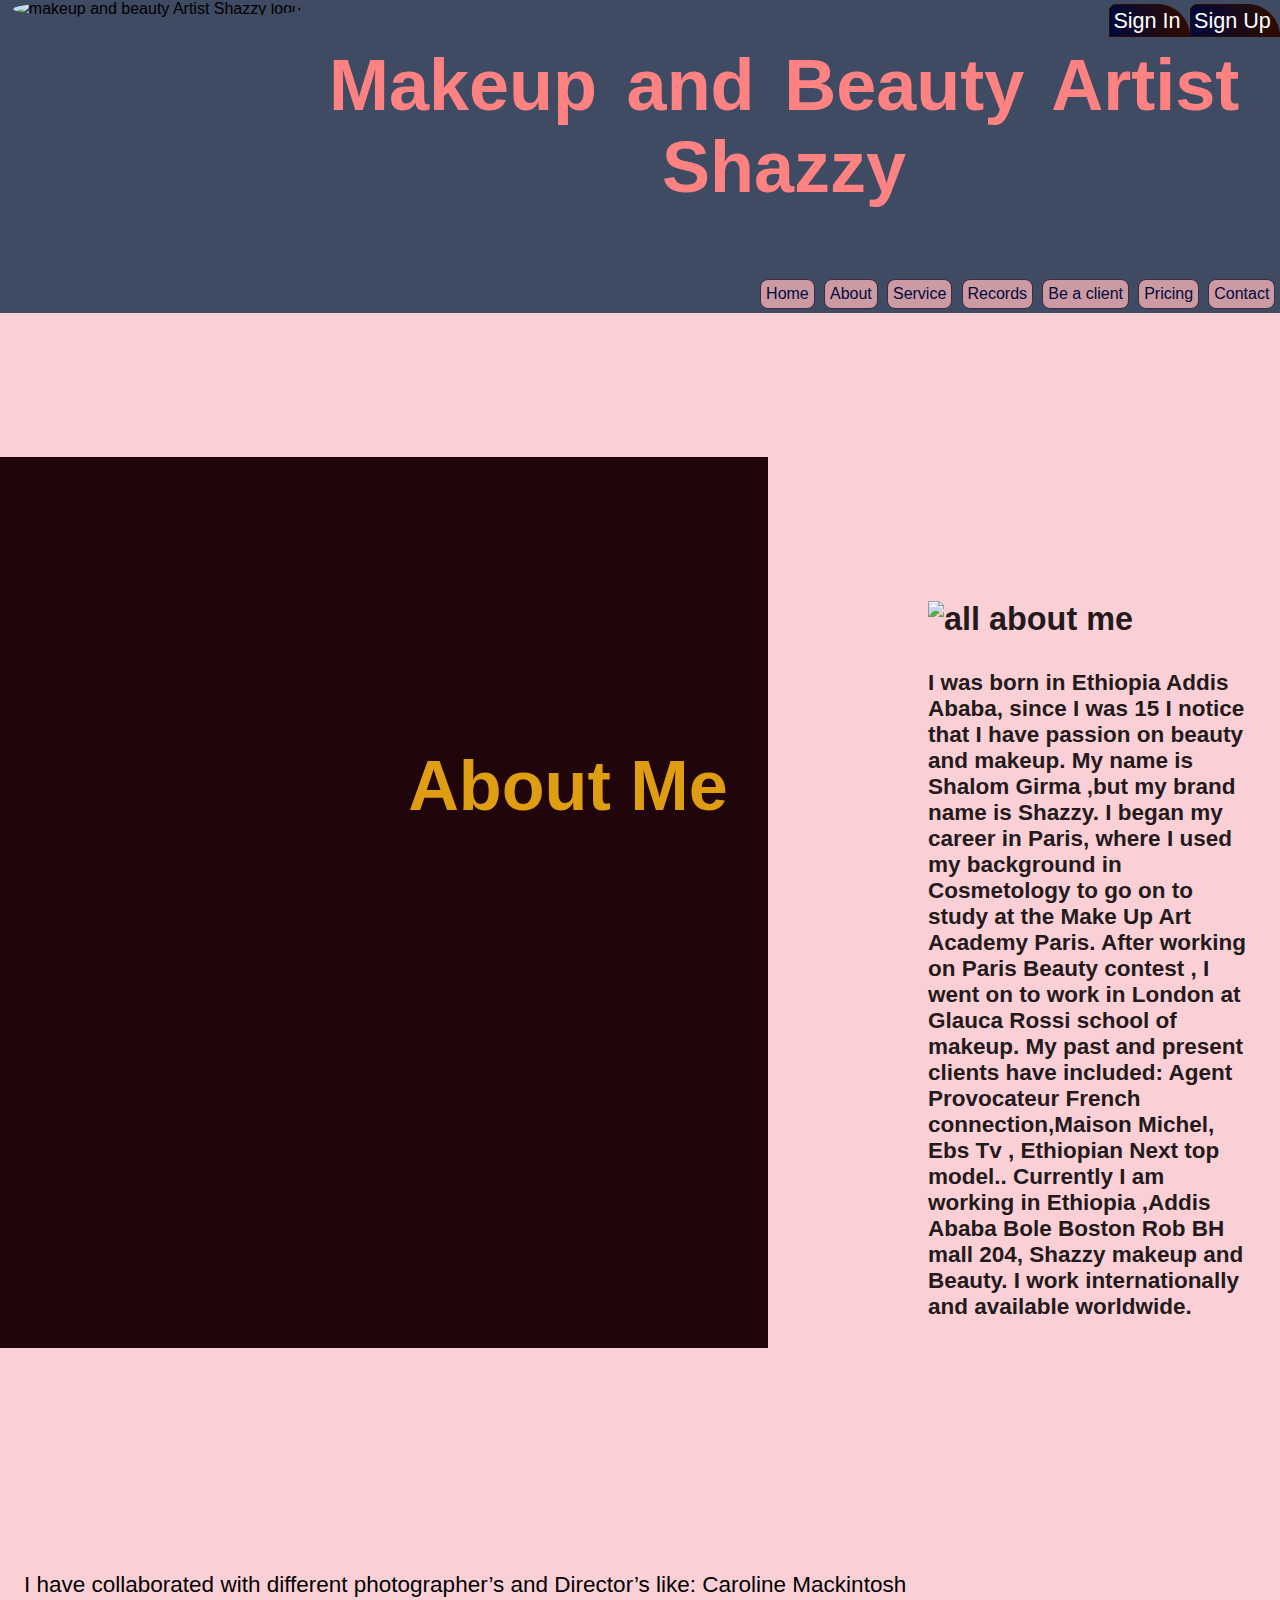
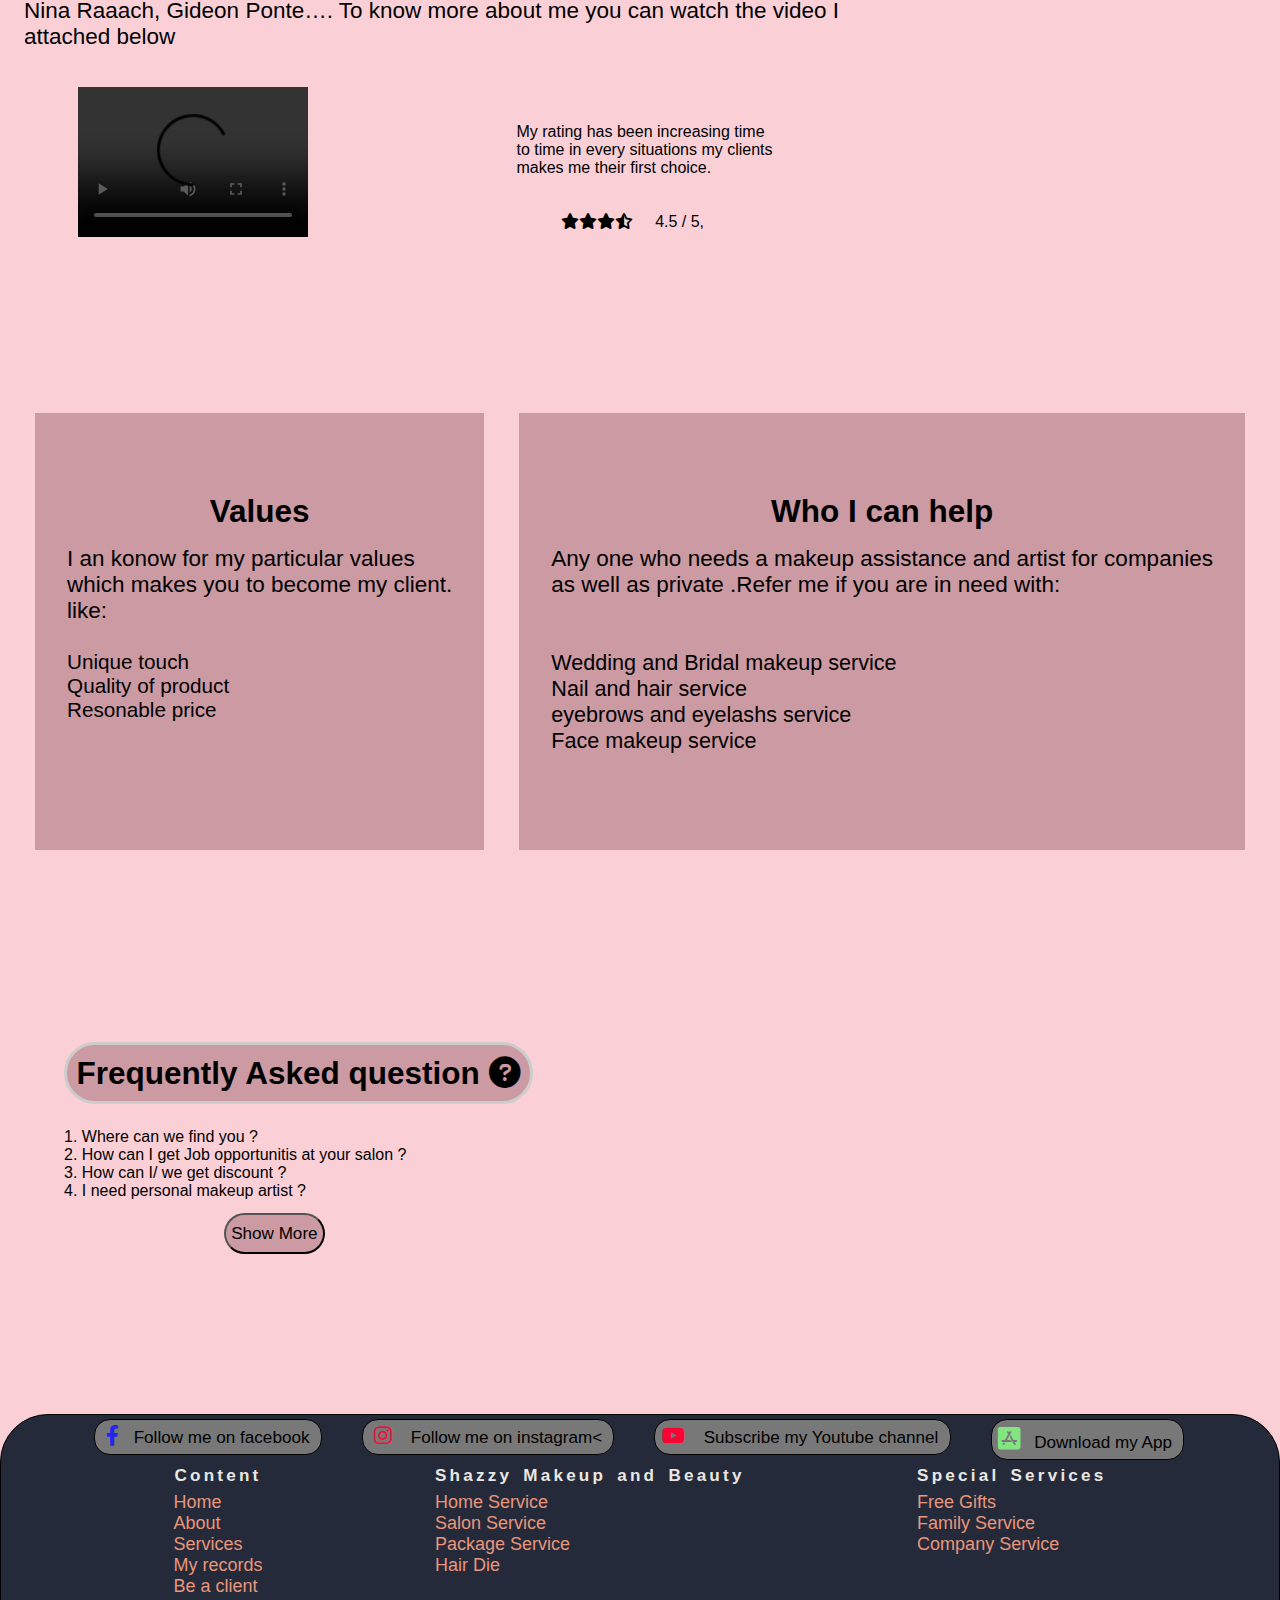
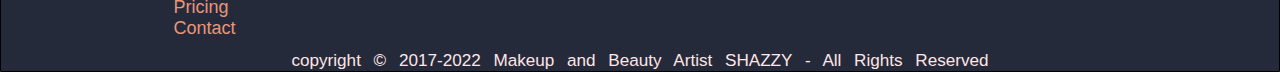
==== commit db38c458: ""link for be a client"" ====
--- a/html/about.html
+++ b/html/about.html
@@ -14,22 +14,22 @@
             <div img="" alt=""></div>
             <div class="account">  
                           <ul>
-                   <li><a href="contact1.html" id="account">Sign In</a> </li> 
+                   <li><a href="html/contact.html" id="account">Sign In</a> </li> 
                     <li>  <a href="#welcome-to" id="welcome">Sign Up</a></li></u>
                 </div> 
                 <div  class="logo">
-                <img id="logo"  src="Screenshot (494).png" alt=" makeup and beauty Artist Shazzy logo" /> </div>
+                <img id="logo"  src="images/Screenshot (494).png" alt=" makeup and beauty Artist Shazzy logo" /> </div>
             <div class="h1">  <h1>Makeup and Beauty Artist  Shazzy </h1>  </div>
            <nav> 
             <div class="bar">
               <div class="navigation">     <button class="barbtn"><i class="fa fa-bars"></i></button></div>
               <div class="bar-content">
-               <li> <a href="index.html">Home</a></li>
+               <li> <a href="../index.html">Home</a></li>
                 <li><a href="about.html">About</a></li>
                 <li><a href="service.html">Service</a></li>
                 <li><a href="records.html">Records</a></li>
-                <li><a href="Be a client.html">Be a client</a></li>
-                <li><a href="Pricing.html">Pricing</a></li>
+                <li><a href="be-a-client.html">Be a client</a></li>
+                <li><a href="pricing.html">Pricing</a></li>
                 <li><a href="contact.html">Contact</a></li>
               </div>
               </div>
@@ -37,11 +37,11 @@
       
                 <ul >
                  
-              <li><a  href="index.html" id="home">Home</a></li>
+              <li><a  href="../index.html" id="home">Home</a></li>
               <li><a  href="about.html" id="about">About</a></li>
               <li><a  href="service.html" id="service">Service</a></li>
               <li><a  href="records.html" id="records">Records</a></li>
-              <li><a  href="Be a client.html" id="client">Be a client</a></li>
+              <li><a  href="be-a-client.html" id="client">Be a client</a></li>
               <li><a  href="Pricing.html" id="price">Pricing</a></li>
               <li><a  href="contact.html" id="contact">Contact</a></li>
        
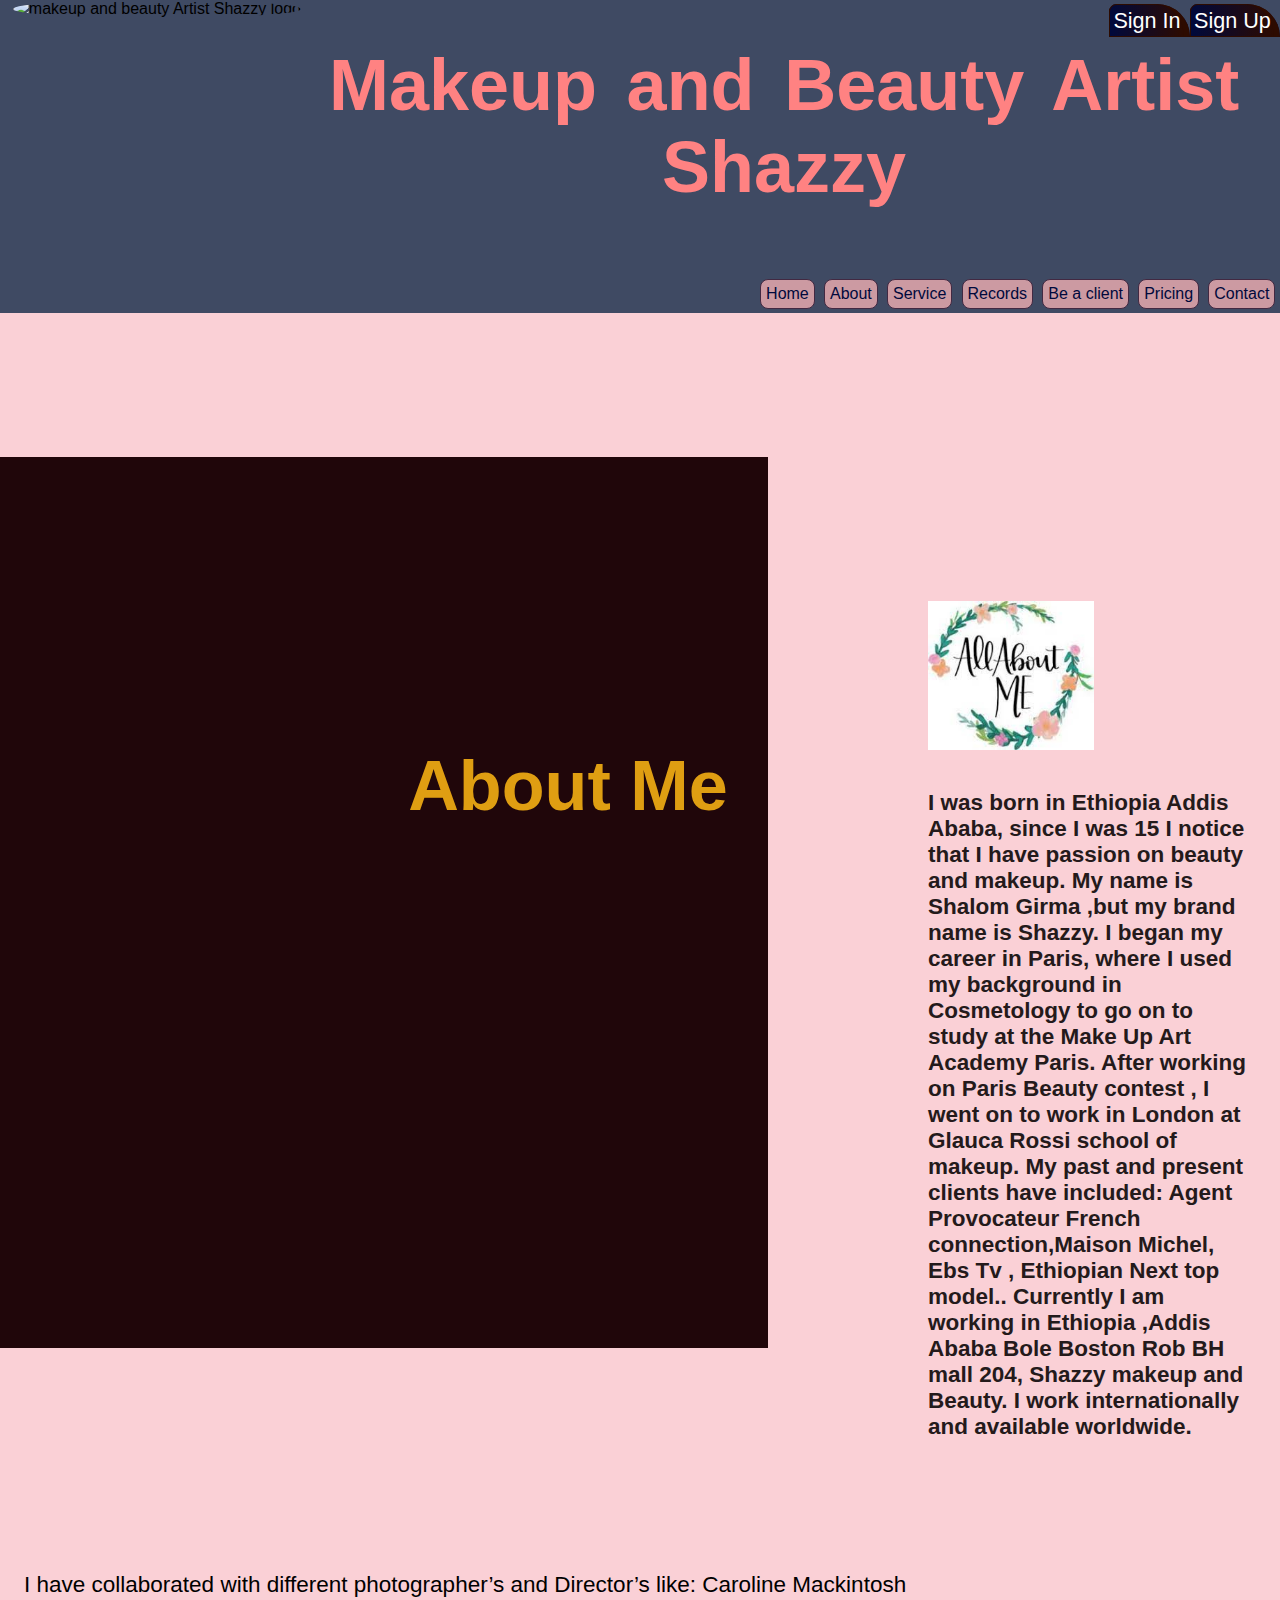
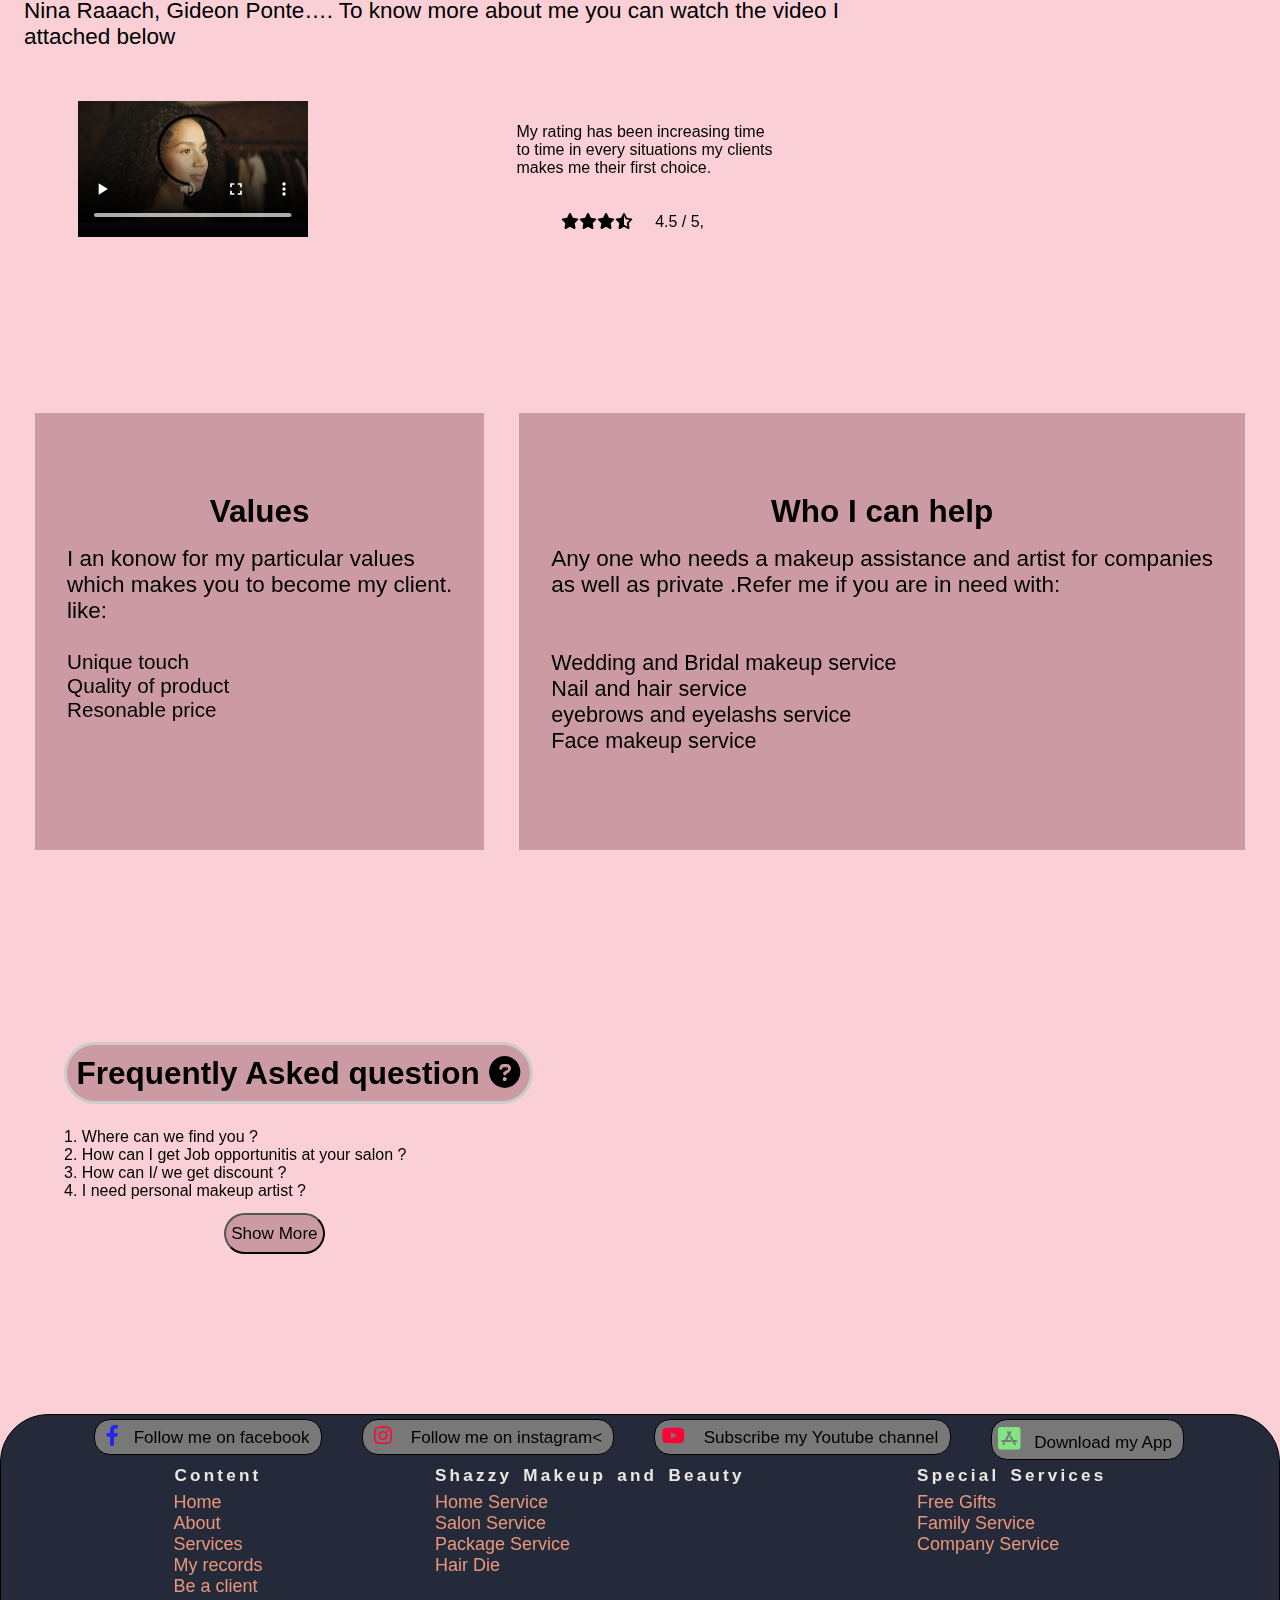
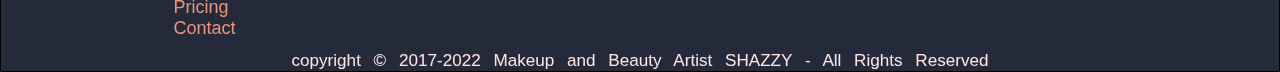
==== commit 655f2021: ""links for about page"" ====
--- a/html/about.html
+++ b/html/about.html
@@ -18,7 +18,7 @@
                     <li>  <a href="#welcome-to" id="welcome">Sign Up</a></li></u>
                 </div> 
                 <div  class="logo">
-                <img id="logo"  src="images/Screenshot (494).png" alt=" makeup and beauty Artist Shazzy logo" /> </div>
+                <img id="logo"  src="../images/Screenshot (494).png" alt=" makeup and beauty Artist Shazzy logo" /> </div>
             <div class="h1">  <h1>Makeup and Beauty Artist  Shazzy </h1>  </div>
            <nav> 
             <div class="bar">
@@ -42,14 +42,14 @@
               <li><a  href="service.html" id="service">Service</a></li>
               <li><a  href="records.html" id="records">Records</a></li>
               <li><a  href="be-a-client.html" id="client">Be a client</a></li>
-              <li><a  href="Pricing.html" id="price">Pricing</a></li>
+              <li><a  href="pricing.html" id="price">Pricing</a></li>
               <li><a  href="contact.html" id="contact">Contact</a></li>
        
       </ul></div></nav> 
         
         </header>  
           <main class="amain">
-          <div id="all" > <img src="download1.jpg" alt="all about me">   
+          <div id="all" > <img src="../images/download1.jpg" alt="all about me">   
          <div>   <p>I was born in Ethiopia Addis Ababa, since I was 15 I notice that I have
           passion on beauty and makeup. My name is Shalom Girma ,but my brand name is Shazzy.
           I began my career in Paris, where I used my background in Cosmetology to go on to
@@ -80,9 +80,9 @@
              </p>  </div> 
              <section class="aboutme2">
            <video  width="230" height="150" controls >
-               <source src=", Best Make Up Videos .mp4" types="video/mp4" />
-               <source src=", Best Make Up Videos .mp4" types="video/ogg" />
-               <source src=", Best Make Up Videos .mp4" types="video/wav" />
+               <source src="../videos/, Best Make Up Videos .mp4" types="video/mp4" />
+               <source src="../videos/, Best Make Up Videos .mp4" types="video/ogg" />
+               <source src="../videos/, Best Make Up Videos .mp4" types="video/wav" />
               </video>
               <p><pre>
             
@@ -152,12 +152,12 @@
               <div>
                    <h4 > Content </h4>  
                   <ul class="content">
-                   <li><a href="welcome-to"> Home</a></li> 
+                   <li><a href="../index.html"> Home</a></li> 
                     <li><a href="about.html"> About</a></li> 
                     <li><a href="service.html"> Services</a></li> 
-                    <li><a href="My Records.html"> My records</a></li> 
-                   <li><a href="Be a client.html"> Be a client</a></li> 
-                  <li><a href="Pricing.html"> Pricing</a></li> 
+                    <li><a href="records.html"> My records</a></li> 
+                   <li><a href="be-a-client.html"> Be a client</a></li> 
+                  <li><a href="pricing.html"> Pricing</a></li> 
                   <li><a href="contact.html"> Contact</a></li>
                      
                   
@@ -165,16 +165,16 @@
                 <div>
                   <h4>Shazzy Makeup and Beauty</h4>  
                   <ul class="content">
-                    <li><a href="index.html"> Home Service</a></li> 
+                    <li><a href="../index.html"> Home Service</a></li> 
                       <li><a href="service.html"> Salon Service</a></li> 
-                      <li><a href="upcoming.html"> Package Service</a></li> 
-                     <li><a href="Pricing.html"> Hair Die</a></li> 
+                      <li><a href="be-a-client.html"> Package Service</a></li> 
+                     <li><a href="pricing.html"> Hair Die</a></li> 
                 </ul>
               </div>
               <div>
                   <h4>Special Services</h4> 
                   <ul class="content">
-                    <li><a href="Be-a-client.html"> Free Gifts</a></li> 
+                    <li><a href="../be-a-client.html"> Free Gifts</a></li> 
                         <li><a href="contact.html">Family Service</a></li> 
                        <li><a href="about.html"> Company Service</a></li> 
                 </ul>
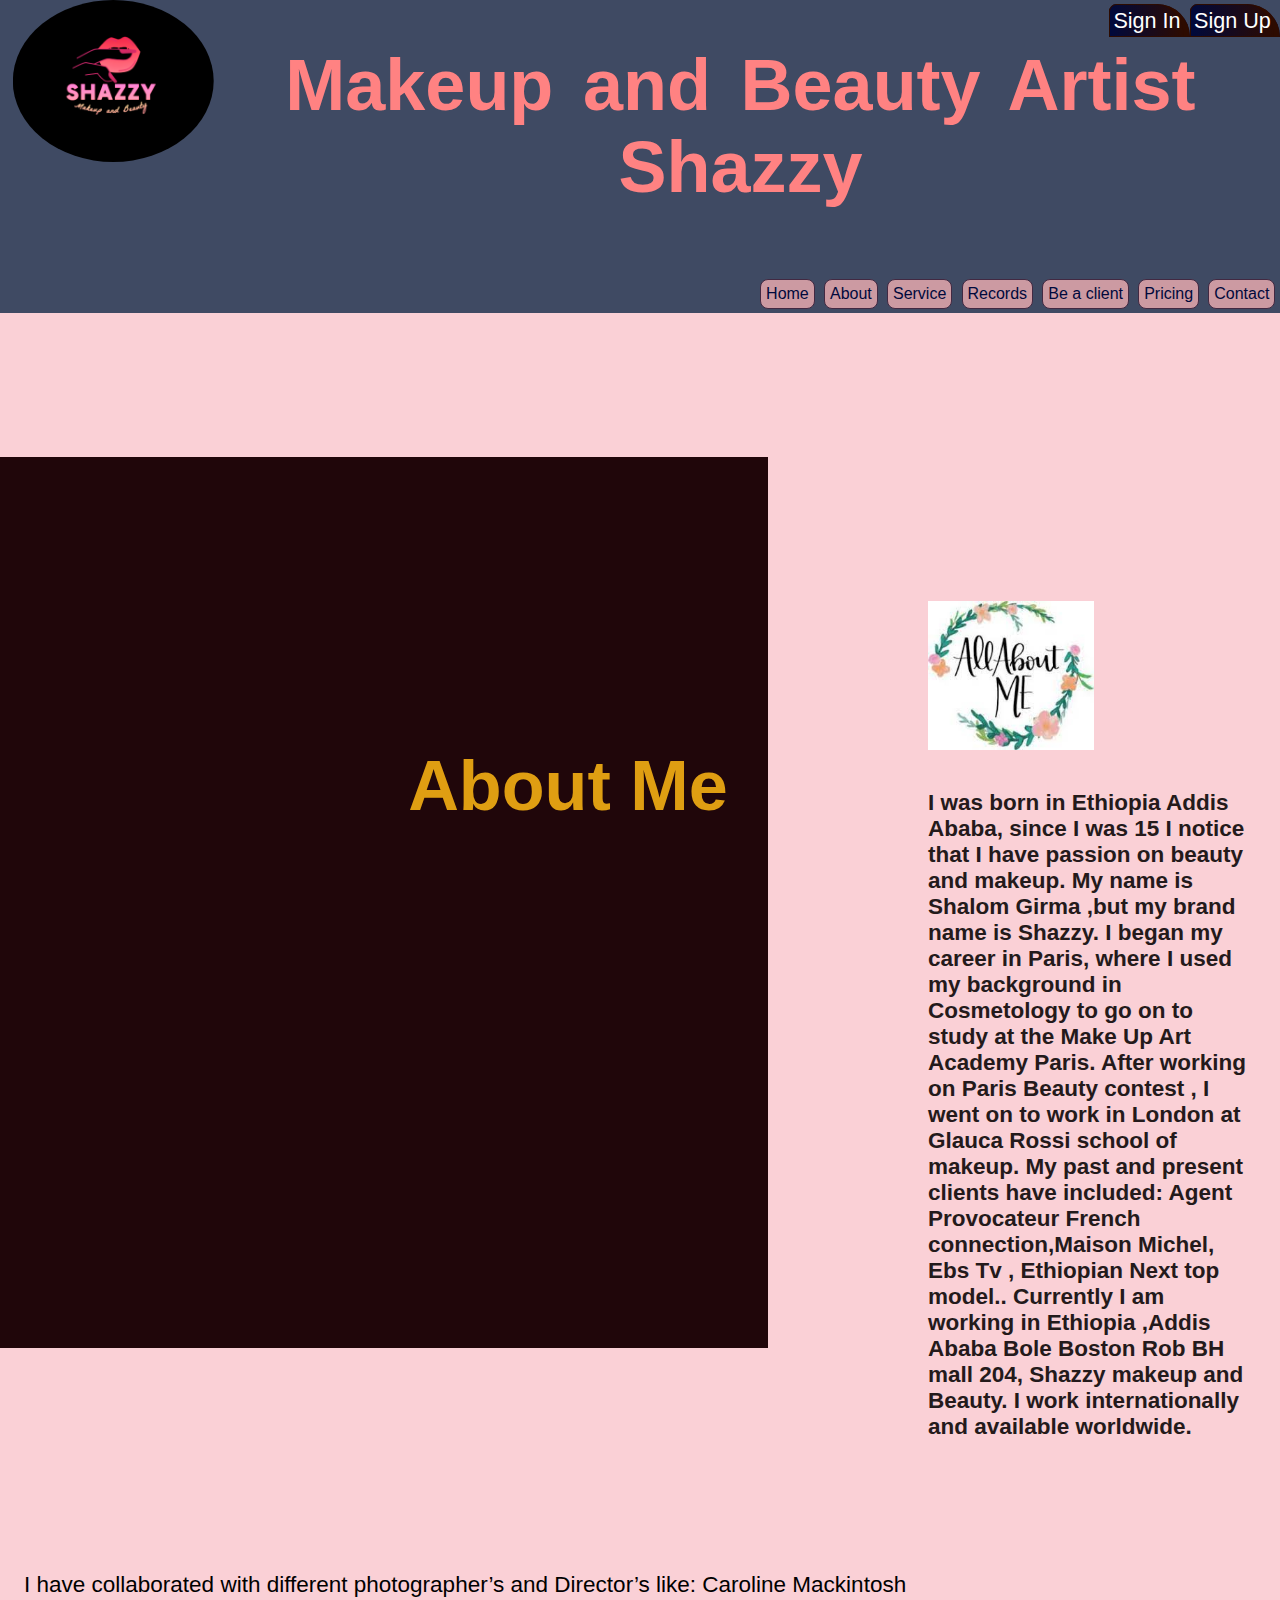
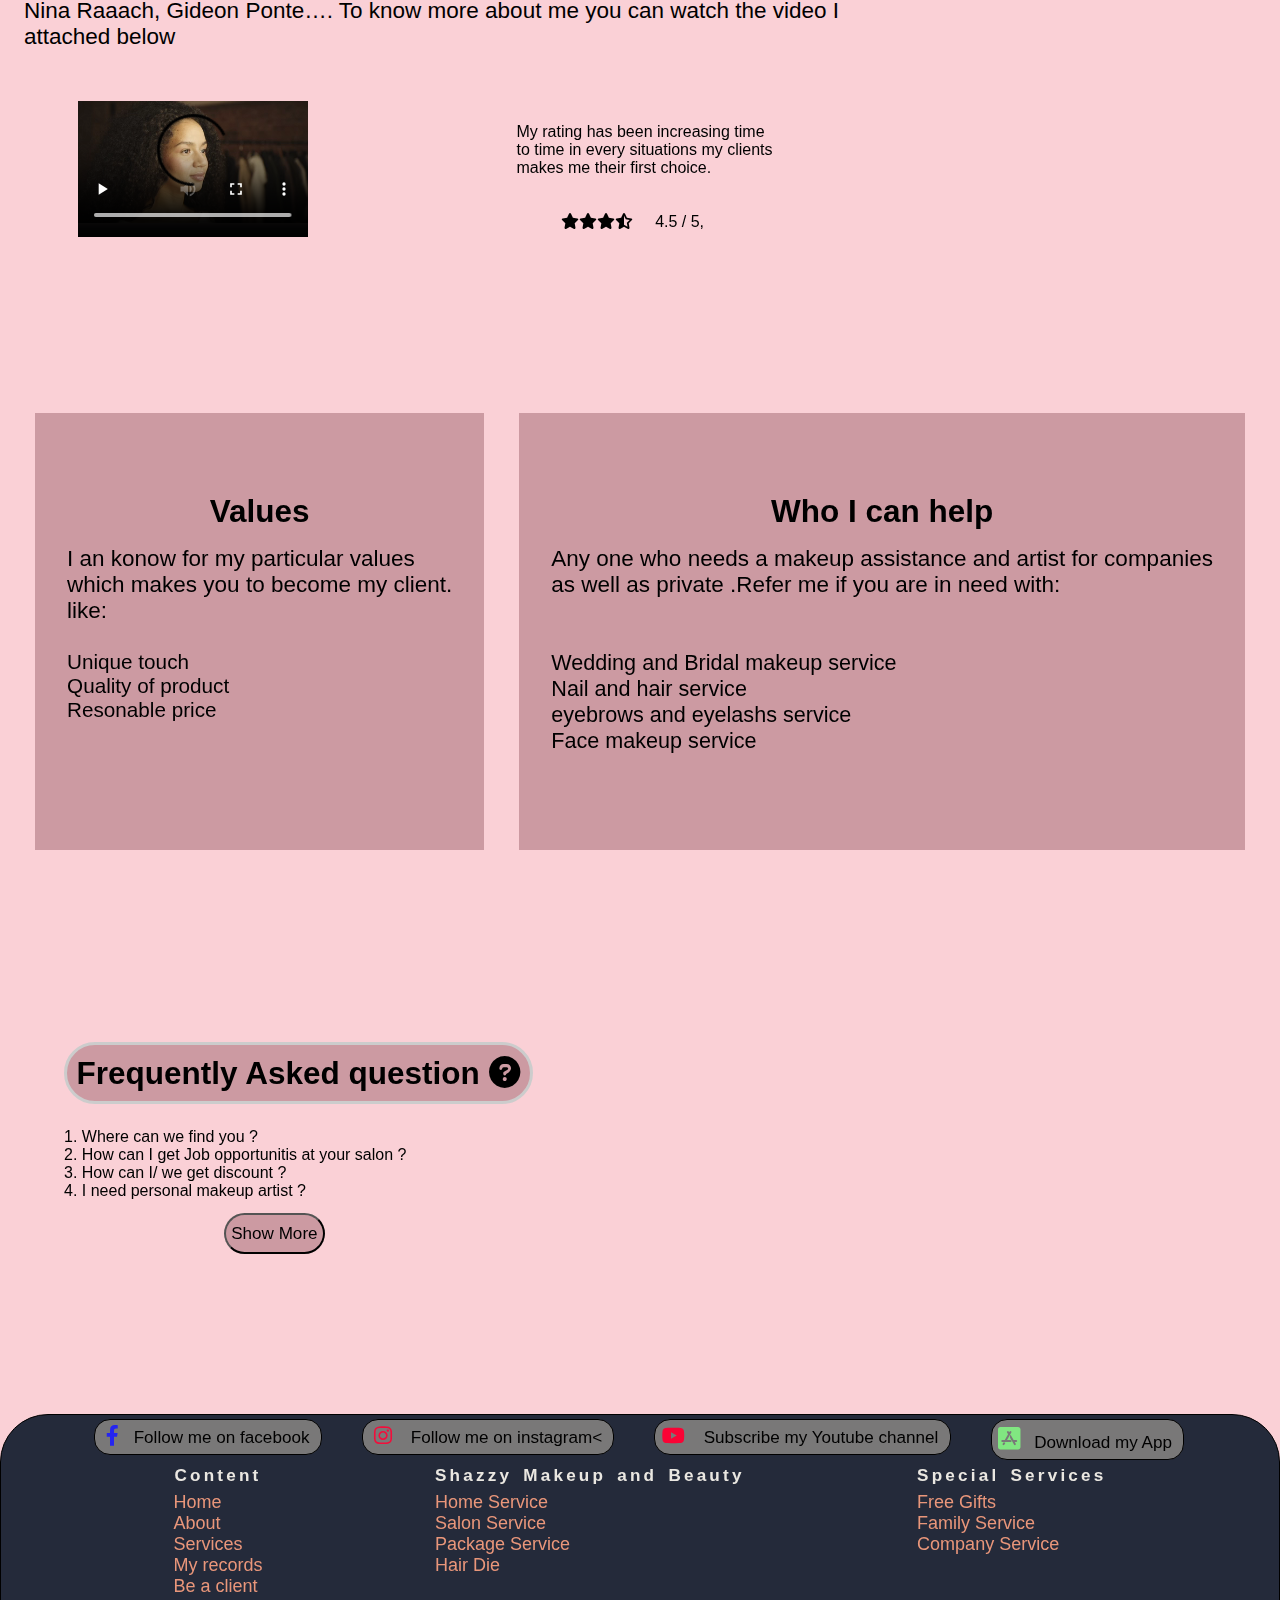
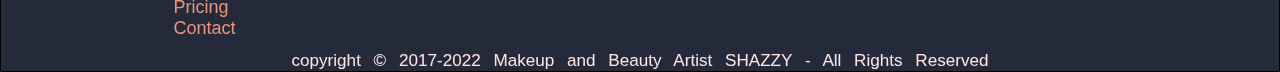
==== commit f318d97f: ""image"" ====
--- a/html/about.html
+++ b/html/about.html
@@ -18,7 +18,7 @@
                     <li>  <a href="#welcome-to" id="welcome">Sign Up</a></li></u>
                 </div> 
                 <div  class="logo">
-                <img id="logo"  src="../images/Screenshot (494).png" alt=" makeup and beauty Artist Shazzy logo" /> </div>
+                <img id="logo"  src="../images/Screenshot473.png" alt=" makeup and beauty Artist Shazzy logo" /> </div>
             <div class="h1">  <h1>Makeup and Beauty Artist  Shazzy </h1>  </div>
            <nav> 
             <div class="bar">
